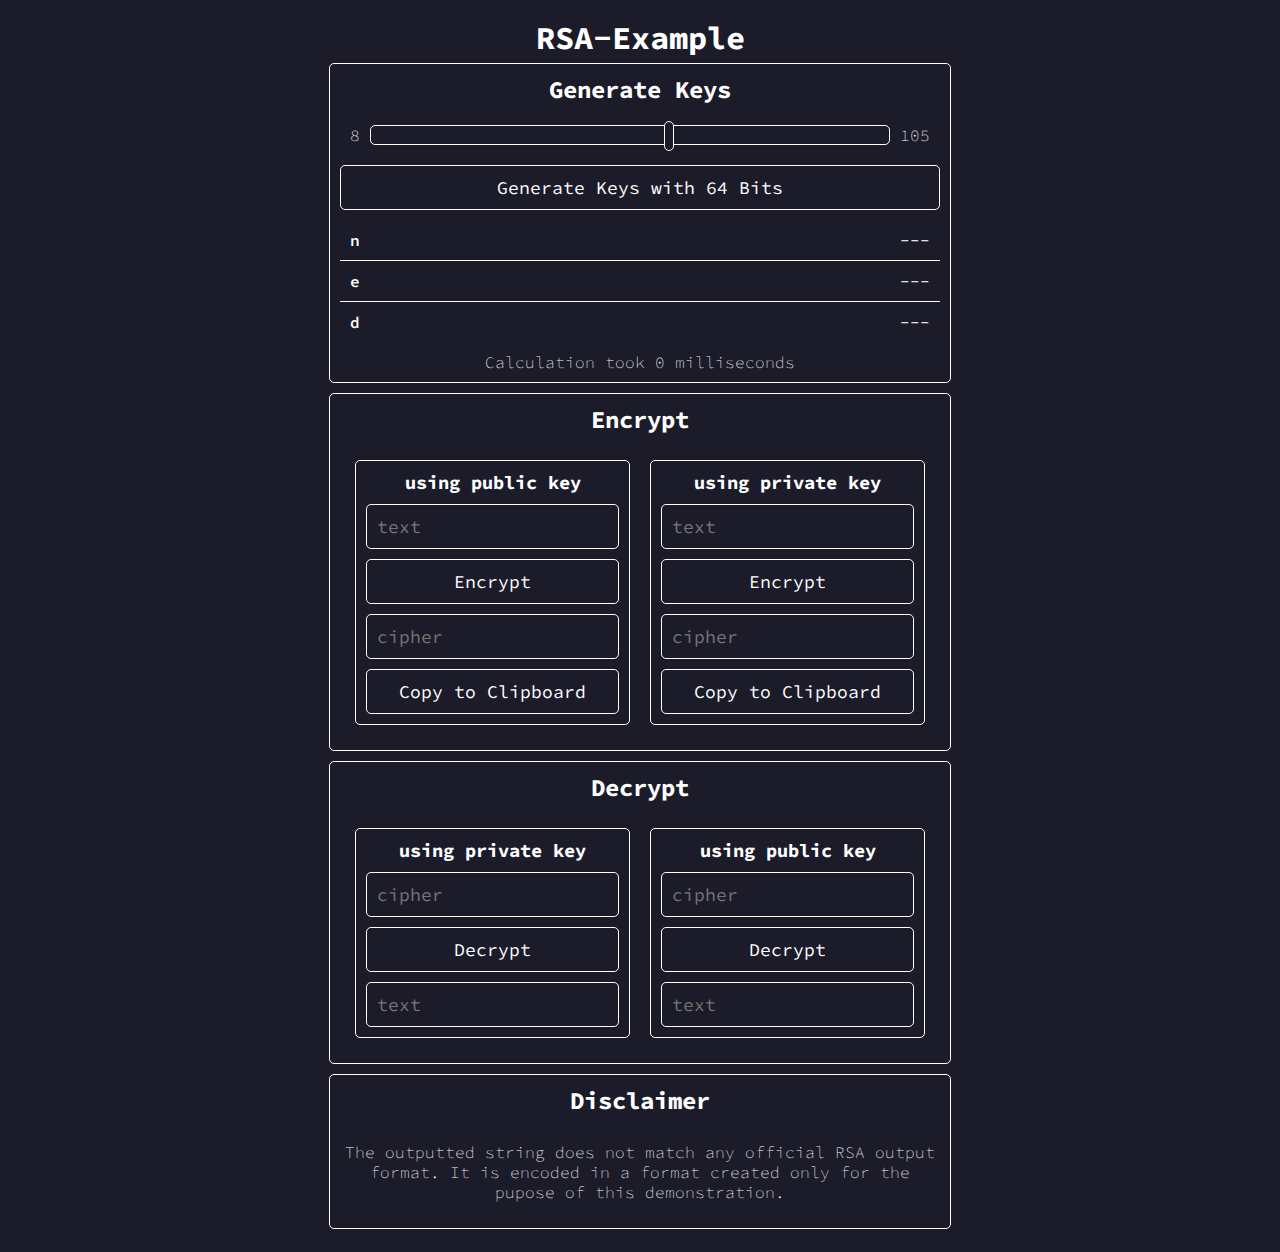
==== index.html @ 907a0da3 "fix mistake" ====
<!DOCTYPE html>
<html lang="en">
	<head>
		<meta charset="UTF-8" />
		<meta name="viewport" content="width=device-width, initial-scale=1.0" />
		<title>RSA-Example</title>
		<link rel="stylesheet" href="./style.css" />
	</head>
	<body class="column">
		<h1>RSA-Example</h1>
		<div class="container">
			<h2>Generate Keys</h2>
			<div class="row">
				<span>8</span>
				<input
					type="range"
					name="range"
					id="bitSizeRange"
					min="8"
					max="105"
					value="64"
					oninput="document.getElementById('rangeOutput').value = this.value"
				/>
				<span>105</span>
			</div>
			<button id="generateKeyBtn">
				Generate Keys with <output id="rangeOutput">64</output> Bits
			</button>
			<div id="keyBox">
				<div class="field">
					<div class="f_key">n</div>
					<div class="f_value" id="f_n">---</div>
				</div>
				<div class="field">
					<div class="f_key">e</div>
					<div class="f_value" id="f_e">---</div>
				</div>
				<div class="field">
					<div class="f_key">d</div>
					<div class="f_value" id="f_d">---</div>
				</div>
			</div>
			<span>Calculation took <span id="f_ms">0</span> milliseconds</span>
		</div>
		<div class="container">
			<h2>Encrypt</h2>
			<div class="row">
				<div class="container">
					<h3>using public key</h3>
					<input type="text" name="" id="pue_i" placeholder="text" />
					<button id="pue_b">Encrypt</button>
					<input type="text" name="" id="pue_o" placeholder="cipher" disabled />
					<button id="pue_c">Copy to Clipboard</button>
				</div>
				<div class="container">
					<h3>using private key</h3>
					<input type="text" name="" id="pre_i" placeholder="text" />
					<button id="pre_b">Encrypt</button>
					<input type="text" name="" id="pre_o" placeholder="cipher" disabled />
					<button id="pre_c">Copy to Clipboard</button>
				</div>
			</div>
		</div>
		<div class="container">
			<h2>Decrypt</h2>
			<div class="row">
				<div class="container">
					<h3>using private key</h3>
					<input type="text" name="" id="prd_i" placeholder="cipher" />
					<button id="prd_b">Decrypt</button>
					<input type="text" name="" id="prd_o" placeholder="text" disabled />
				</div>
				<div class="container">
					<h3>using public key</h3>
					<input type="text" name="" id="pud_i" placeholder="cipher" />
					<button id="pud_b">Decrypt</button>
					<input type="text" name="" id="pud_o" placeholder="text" disabled />
				</div>
			</div>
		</div>
		<div class="container">
			<h2>Disclaimer</h2>
			<p>
				The outputted string does not match any official RSA output format. It
				is encoded in a format created only for the pupose of this
				demonstration.
			</p>
		</div>
	</body>
	<script src="./rsa.js"></script>
	<script type="text/javascript">
		let keys = {};

		document.getElementById("generateKeyBtn").addEventListener("click", () => {
			genKeys();
		});
		function genKeys() {
			let b = document.getElementById("bitSizeRange").value;
			let key = generateRSAKeys(b);
			document.getElementById("f_n").innerText = key.privateKey.n;
			document.getElementById("f_e").innerText = key.publicKey.e;
			document.getElementById("f_d").innerText = key.privateKey.d;
			document.getElementById("f_ms").innerText = key.timeTaken;
			keys = key;
		}

		document.getElementById("pue_c").addEventListener("click", () => {
			navigator.clipboard.writeText(document.getElementById("pue_o").value);
		});
		document.getElementById("pre_c").addEventListener("click", () => {
			navigator.clipboard.writeText(document.getElementById("pre_o").value);
		});

		document.getElementById("pue_b").addEventListener("click", () => {
			if (typeof keys.publicKey == "undefined") genKeys();

			let i = document.getElementById("pue_i").value;
			let o = encryptString(i, keys.publicKey, true);
			document.getElementById("pue_o").value = o;
		});
		document.getElementById("pre_b").addEventListener("click", () => {
			if (typeof keys.privateKey == "undefined") genKeys();

			let i = document.getElementById("pre_i").value;
			let o = encryptString(i, keys.privateKey, false);
			document.getElementById("pre_o").value = o;
		});

		document.getElementById("pud_b").addEventListener("click", () => {
			if (typeof keys.publicKey == "undefined") genKeys();

			let i = document.getElementById("pud_i").value;
			let o = decryptString(i, keys.publicKey, true);
			document.getElementById("pud_o").value = o;
		});
		document.getElementById("prd_b").addEventListener("click", () => {
			if (typeof keys.privateKey == "undefined") genKeys();

			let i = document.getElementById("prd_i").value;
			let o = decryptString(i, keys.privateKey, false);
			document.getElementById("prd_o").value = o;
		});
	</script>
</html>
---- style.css ----
@import url("https://fonts.googleapis.com/css2?family=Source+Code+Pro:wght@200;300;400;500&display=swap");

body {
	background-color: #1b1b29;
	color: white;
	font-family: "Source Code Pro", monospace;
	font-weight: 200;
	padding: 10px;
	text-align: center;
}

.column {
	display: flex;
	flex-direction: column;
	align-items: center;
	text-align: center;
}

.container {
	border: 1px solid white;
	width: 100%;
	max-width: 600px;
	min-width: 200px;
	text-align: center;
	padding: 10px;
	margin: 5px;
	border-radius: 5px;
	display: flex;
	flex-direction: column;
	justify-content: center;
	row-gap: 10px;
}

a {
	color: white;
	font-weight: 400;
}

h1,
h2,
h3 {
	margin: 0;
}
.mt-10 {
	margin-top: 10px;
}
.mt-20 {
	margin-top: 20px;
}
.mb-20 {
	margin-bottom: 20px;
}
.mb-10 {
	margin-bottom: 10px;
}

.fields_col {
	min-width: 200px;
	max-width: 400px;
	flex: 1 1;
}

.field {
	display: flex;
	flex-direction: row;
	justify-content: space-between;
	flex-wrap: wrap;
	border-bottom: 1px solid white;

	padding: 10px;
}
.field:last-child {
	border-bottom: none;
}
.f_key {
	font-weight: 600;
}
.f_value {
	flex-grow: 1;
	flex-shrink: 1;
	font-weight: 400;
	text-align: end;
}

button {
	background-color: #1b1b29;
	color: white;
	border: 1px solid white;
	padding: 10px;
	width: 100%;
	transition: 250ms;
	font-family: "Source Code Pro", monospace;
	font-size: large;
	border-radius: 5px;
	cursor: pointer;
}

button:active,
button:hover {
	background-color: white;
	color: black;
	border: 1px solid white;
	padding: 10px;
	width: 100%;
	transition: 250ms;
}

button.iconButton {
	border: none;
}

img {
	max-width: 100%;
	height: 100%;
	overflow: hidden;
	border-radius: 5px;
	object-fit: cover;
}

.row {
	display: flex;
	flex-direction: row;
	justify-content: space-evenly;
	align-items: center;
	padding: 10px;
	column-gap: 10px;
}

.hidden {
	display: none;
}

.row.border {
	border: 1px solid white;
}

/* TUTEL CARD */
.cardSmall {
	flex-wrap: nowrap;
	height: 3rem;
	display: flex;
	flex-direction: row;
	justify-content: flex-start;
	border: 1px solid white;
	border-radius: 10px;
	overflow: hidden;
	padding: 5px;
	margin: 5px;
	cursor: pointer;
}
.cardSmall .counter {
	height: 100%;
	line-height: 3rem;
	width: 5rem;
	border-radius: 5px;
	object-fit: cover;
	text-align: center;
}
.cardSmall .status.icon {
	height: 100%;
	line-height: 3rem;
	width: 3rem;
	border-radius: 5px;
	object-fit: cover;
	text-align: center;
}
.cardSmall .count {
	height: 100%;
	line-height: 3rem;
	font-size: 1.6em;
	width: 5rem;
	border-radius: 5px;
	object-fit: cover;
	text-align: center;
}

.cardSmall .actions {
	height: 100%;
	border-radius: 5px;
	object-fit: cover;
	text-align: center;
	display: flex;
	flex-direction: row;
	justify-content: end;
	align-items: center;
}
.cardSmall .values {
	margin-left: 5px;
	height: 100%;
	width: calc(100% - 3rem - 5px);
	display: flex;
	flex-direction: column;
	justify-content: space-around;
	align-items: flex-start;
}
.cardSmall .values .f_value {
	text-align: left;
	white-space: nowrap;
	overflow: hidden;
	text-overflow: ellipsis;
	width: 100%;
}

/* Input fields */
input[type="text"],
input[type="password"],
input[type="number"] {
	padding: 10px;
	font-size: 16px;
	background-color: inherit;
	border-radius: 5px;
	border: 1px solid white;
	color: white;
	outline: none;
	font-family: "Source Code Pro", monospace;
	font-size: large;
	width: 100%;
	box-sizing: border-box;
}

#lbl-error {
	height: 28px;
	line-height: 28px;
	border-radius: 5px;
	margin: 3px 0px;
}

.error {
	transition: 250ms;
	background-color: red;
	color: white;
}

label {
	line-height: 30px;
}

.spacer {
	height: 15px;
}

.hidden {
	display: none;
}

select {
	height: 45px;
	font-size: large;
}

/*
    RANGE INPUT
*/

input[type="range"] {
	-webkit-appearance: none;
	appearance: none;
	background: none;
	cursor: pointer;
	margin: 0;
	width: 100%;
}
input[type="range"]:focus {
	outline: none;
}
/* Track */
input[type="range"]::-webkit-slider-runnable-track {
	background-color: none;
	border: 1px solid white;
	border-radius: 5px;
	height: 20px;
}
input[type="range"]::-moz-range-track {
	background-color: none;
	border: 1px solid white;
	height: 20px;
}
/* Thumb */
input[type="range"]::-webkit-slider-thumb {
	-webkit-appearance: none;
	height: 30px;
	width: 10px;
	background-color: #1b1b29;
	border-radius: 5px;
	border: 1px solid white;
	margin-top: -5px;
}
input[type="range"]::-moz-range-thumb {
	height: 30px;
	width: 10px;
	background-color: #1b1b29;
	border-radius: 5px;
	border: 1px solid white;
	margin-top: -5px;
}
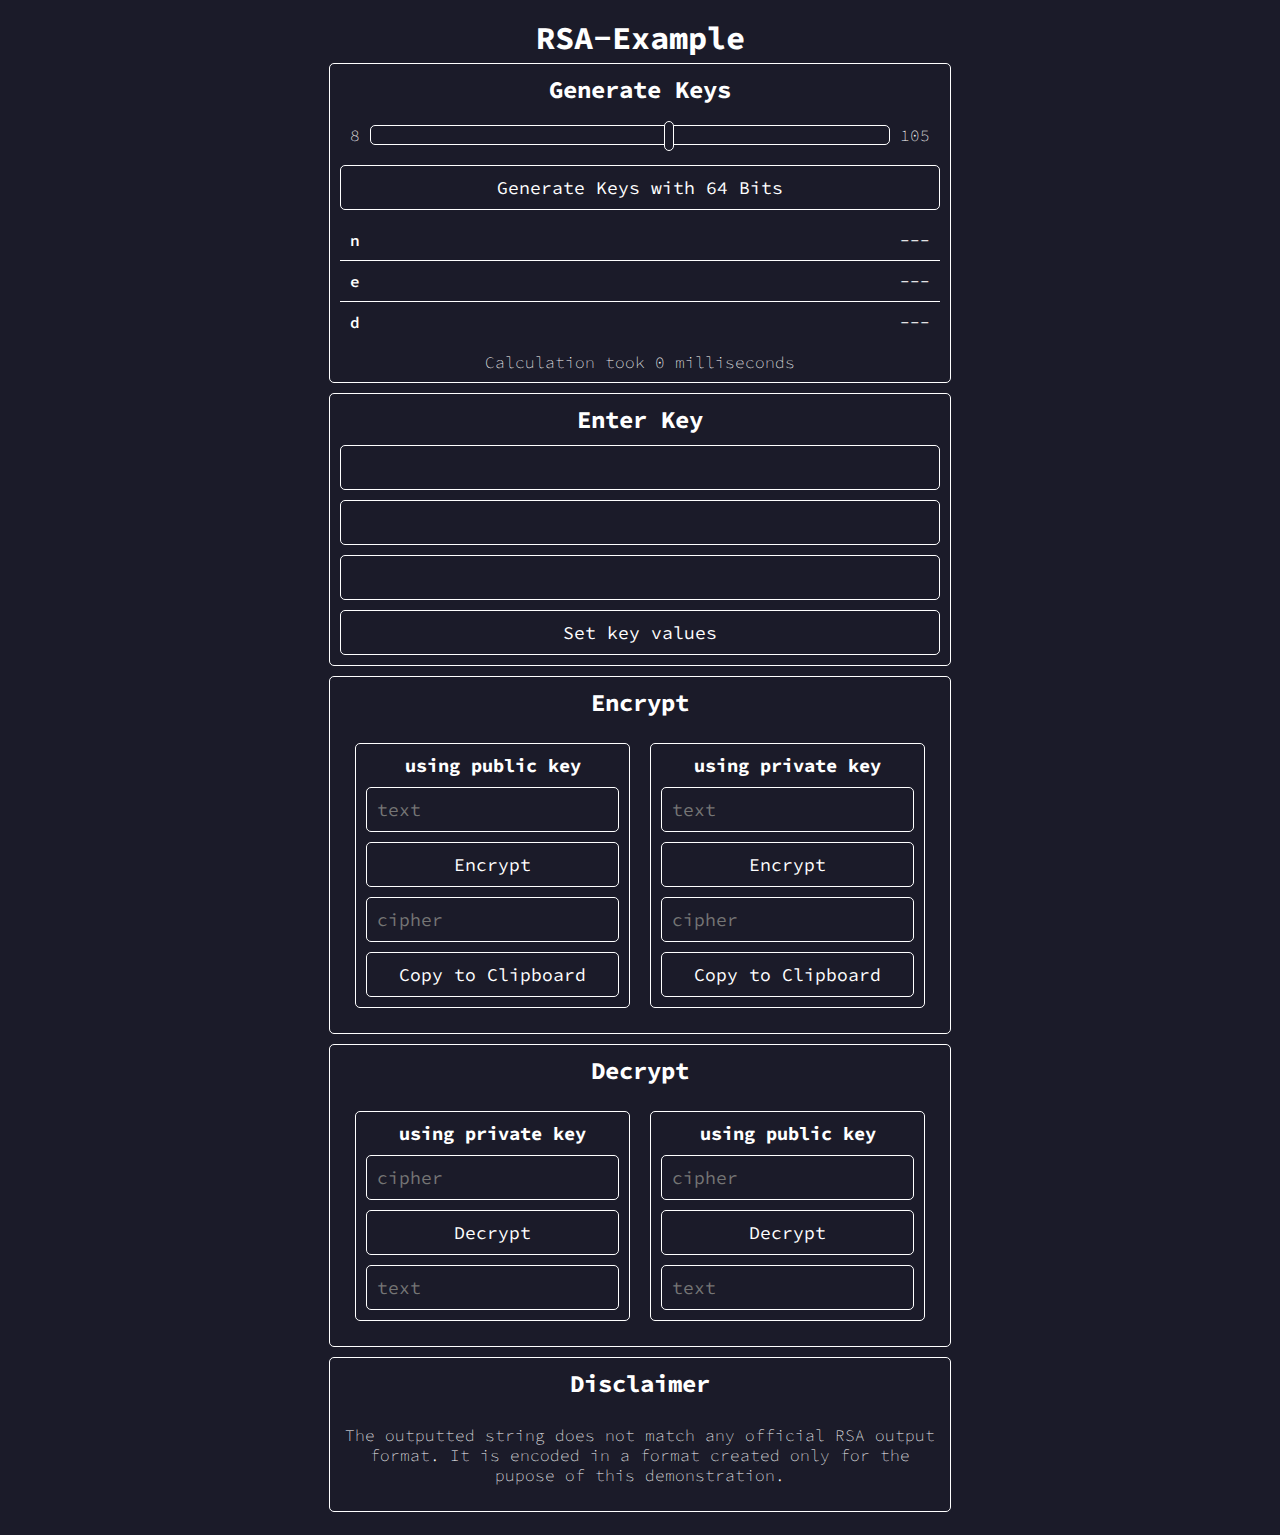
==== commit e9731115: "changes" ====
--- a/index.html
+++ b/index.html
@@ -41,6 +41,13 @@
 				</div>
 			</div>
 			<span>Calculation took <span id="f_ms">0</span> milliseconds</span>
+		</div>
+		<div class="container">
+			<h2>Enter Key</h2>
+			<input type="text" name="n" id="in_n" />
+			<input type="text" name="e" id="in_e" />
+			<input type="text" name="d" id="in_d" />
+			<button id="in_key_s">Set key values</button>
 		</div>
 		<div class="container">
 			<h2>Encrypt</h2>
@@ -97,12 +104,37 @@
 		function genKeys() {
 			let b = document.getElementById("bitSizeRange").value;
 			let key = generateRSAKeys(b);
-			document.getElementById("f_n").innerText = key.privateKey.n;
-			document.getElementById("f_e").innerText = key.publicKey.e;
-			document.getElementById("f_d").innerText = key.privateKey.d;
-			document.getElementById("f_ms").innerText = key.timeTaken;
 			keys = key;
+			keyDisplay();
 		}
+
+		function keyDisplay() {
+			document.getElementById("f_n").innerText = keys.privateKey.n;
+			document.getElementById("f_e").innerText = keys.publicKey.e;
+			document.getElementById("f_d").innerText = keys.privateKey.d;
+			document.getElementById("f_ms").innerText = keys.timeTaken;
+		}
+
+		function setKeys(n, d, e) {
+			keys = {
+				privateKey: {
+					n: BigInt(n),
+					d: BigInt(d),
+				},
+				publicKey: {
+					n: BigInt(n),
+					e: BigInt(e),
+				},
+			};
+		}
+
+		document.getElementById("in_key_s").addEventListener("click", () => {
+			let n = document.getElementById("in_n").value;
+			let e = document.getElementById("in_e").value;
+			let d = document.getElementById("in_d").value;
+			setKeys(n, d, e);
+			keyDisplay();
+		});
 
 		document.getElementById("pue_c").addEventListener("click", () => {
 			navigator.clipboard.writeText(document.getElementById("pue_o").value);
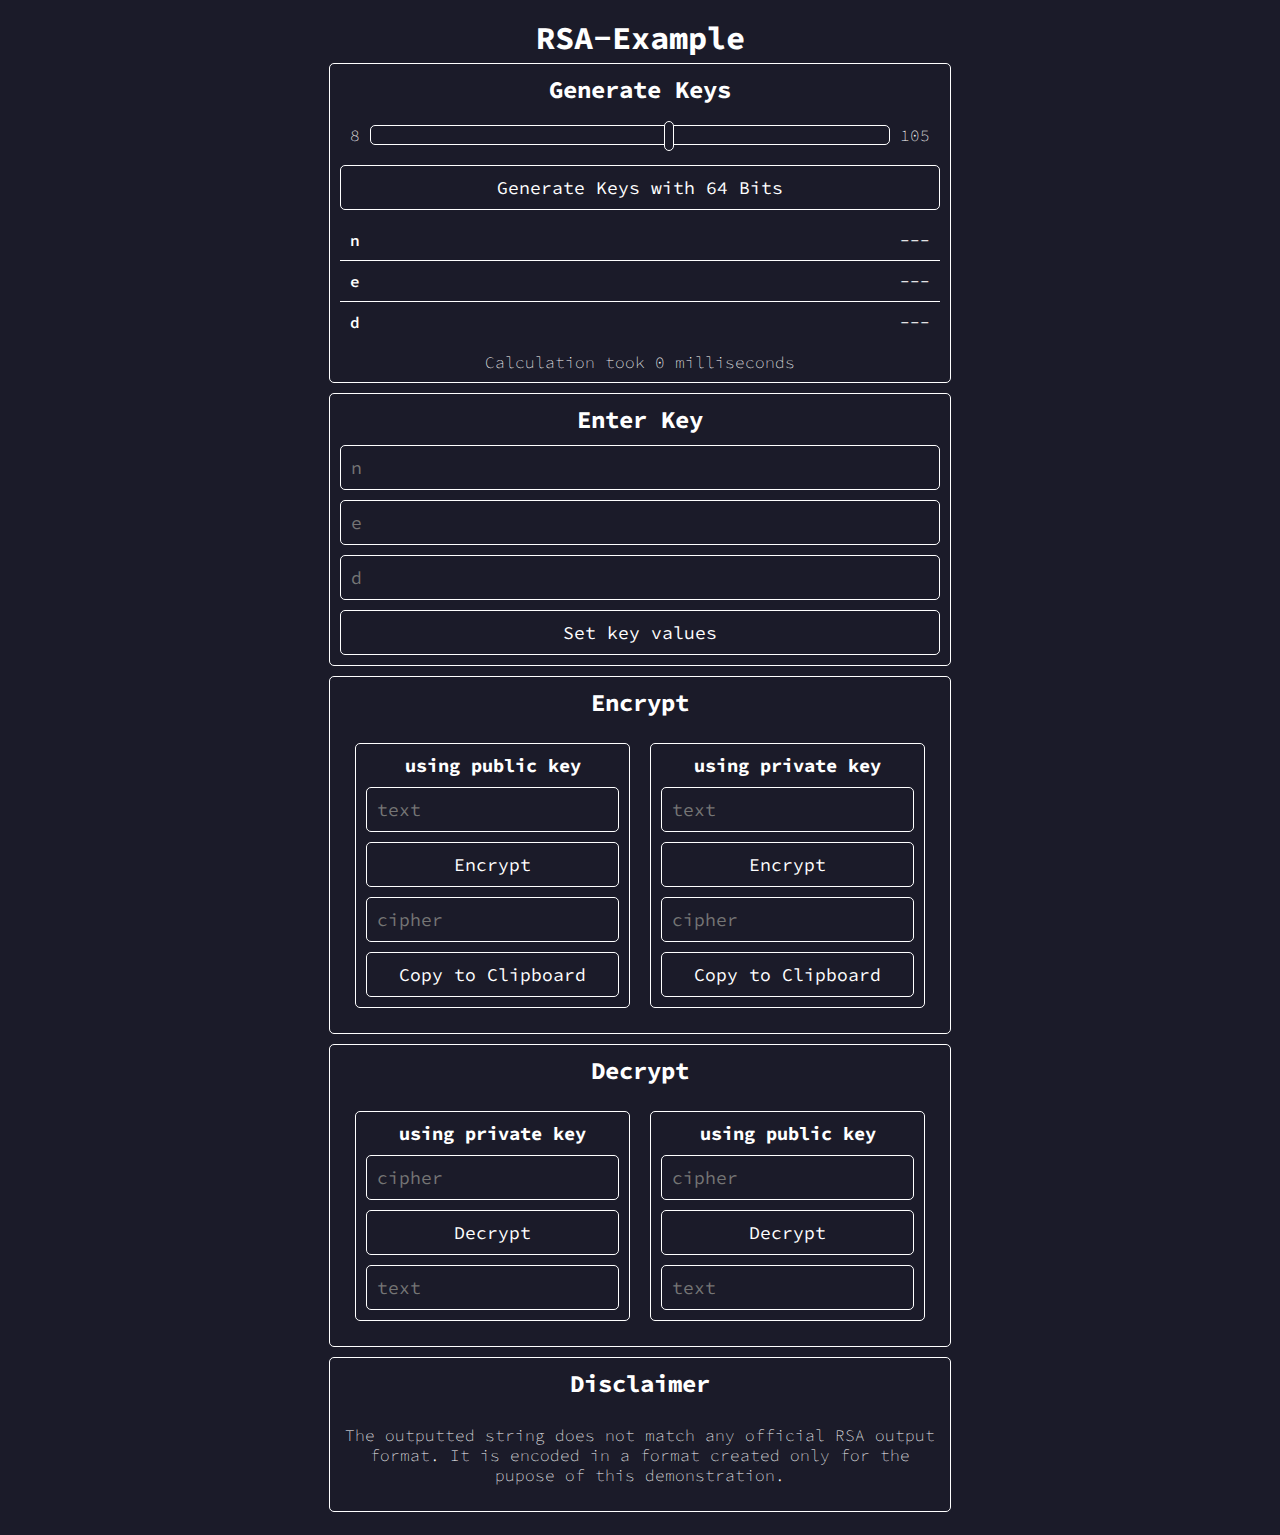
==== commit 53b6ca7e: "fix" ====
--- a/index.html
+++ b/index.html
@@ -44,9 +44,9 @@
 		</div>
 		<div class="container">
 			<h2>Enter Key</h2>
-			<input type="text" name="n" id="in_n" />
-			<input type="text" name="e" id="in_e" />
-			<input type="text" name="d" id="in_d" />
+			<input type="text" name="n" id="in_n" placeholder="n" />
+			<input type="text" name="e" id="in_e" placeholder="e" />
+			<input type="text" name="d" id="in_d" placeholder="d" />
 			<button id="in_key_s">Set key values</button>
 		</div>
 		<div class="container">
